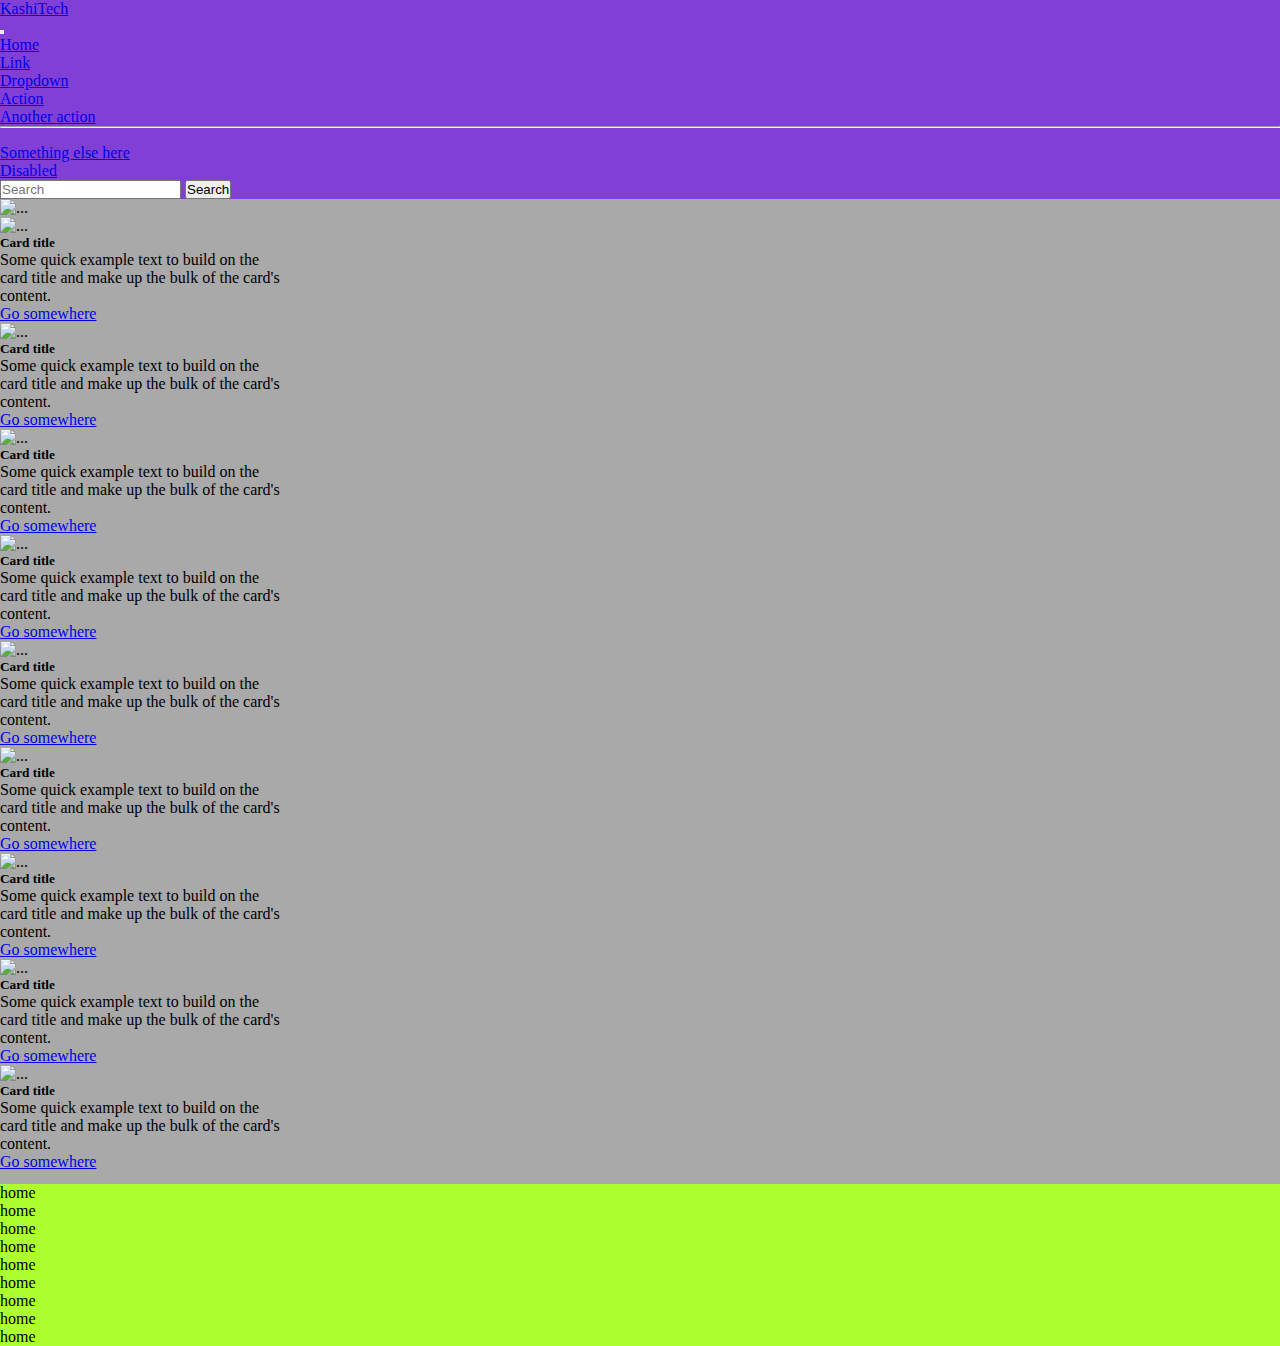
==== index.html @ ae58b605 "sdf" ====
<!DOCTYPE html>
<html lang="en">

<head>
    <meta charset="UTF-8">
    <meta http-equiv="X-UA-Compatible" content="IE=edge">
    <meta name="viewport" content="width=device-width, initial-scale=1.0">
    <title>Document</title>
    <link rel="stylesheet" href="style.css">
    <link href="https://cdn.jsdelivr.net/npm/bootstrap@5.0.0-beta2/dist/css/bootstrap.min.css" rel="stylesheet"
        integrity="sha384-BmbxuPwQa2lc/FVzBcNJ7UAyJxM6wuqIj61tLrc4wSX0szH/Ev+nYRRuWlolflfl" crossorigin="anonymous">
    <script src="https://cdn.jsdelivr.net/npm/bootstrap@5.0.0-beta2/dist/js/bootstrap.bundle.min.js"
        integrity="sha384-b5kHyXgcpbZJO/tY9Ul7kGkf1S0CWuKcCD38l8YkeH8z8QjE0GmW1gYU5S9FOnJ0"
        crossorigin="anonymous"></script>
    <style>
        * {
            margin: 0%;
            padding: 0%;
        }

        body {
            background-color: darkgrey;
        }

        .header-row,
        col {
            background-color: blue;
            height: 8rem;
        }

        .navbar {
            color: #fff;
            background-color: #813fd6;
            transition: box-shadow 300ms cubic-bezier(0.4, 0, 0.2, 1) 0ms;
        }
    </style>
</head>

<body>


    <nav class="navbar navbar-expand-lg navbar-light ">
        <div class="container-fluid">
            <a class="navbar-brand display-1" href="#"><p class="ins display-4">KashiTech </p></a>
            <button class="navbar-toggler" type="button" data-bs-toggle="collapse"
                data-bs-target="#navbarSupportedContent" aria-controls="navbarSupportedContent" aria-expanded="false"
                aria-label="Toggle navigation">
                <span class="navbar-toggler-icon"></span>
            </button>
            <div class="collapse navbar-collapse" id="navbarSupportedContent">
                <ul class="navbar-nav me-auto mb-2 mb-lg-0">
                    <li class="nav-item">
                        <a class="nav-link active" aria-current="page" href="#">Home</a>
                    </li>
                    <li class="nav-item">
                        <a class="nav-link" href="#">Link</a>
                    </li>
                    <li class="nav-item dropdown">
                        <a class="nav-link dropdown-toggle" href="#" id="navbarDropdown" role="button"
                            data-bs-toggle="dropdown" aria-expanded="false">
                            Dropdown
                        </a>
                        <ul class="dropdown-menu" aria-labelledby="navbarDropdown">
                            <li><a class="dropdown-item" href="#">Action</a></li>
                            <li><a class="dropdown-item" href="#">Another action</a></li>
                            <li>
                                <hr class="dropdown-divider">
                            </li>
                            <li><a class="dropdown-item" href="#">Something else here</a></li>
                        </ul>
                    </li>
                    <li class="nav-item">
                        <a class="nav-link disabled" href="#" tabindex="-1" aria-disabled="true">Disabled</a>
                    </li>
                </ul>
                <form class="d-flex">
                    <input class="form-control me-2" type="search" placeholder="Search" aria-label="Search">
                    <button class="btn btn-outline-success" type="submit">Search</button>
                </form>
            </div>
        </div>
    </nav>

    
        <img src="https://source.unsplash.com/random" style="width: 100%; height: 500px; object-fit: cover;" class="img-fluid" alt="...">
    

    <div class="container-fluid">
        <div class="row">
            <div class="col-sm main-content">
                <div class="row mt-3 mb-3">
                    <div class="col-md-4 col-12 d-flex justify-content-center">
                        <div class="card bd-highlight" style="width: 18rem;">
                            <img src="" class="card-img-top" alt="...">
                            <div class="card-body">
                                <h5 class="card-title">Card title</h5>
                                <p class="card-text">Some quick example text to build on the card title and make up the
                                    bulk of the card's content.</p>
                                <a href="#" class="btn btn-primary">Go somewhere</a>
                            </div>
                        </div>
                    </div>
                    <div class="col-md-4 col-12 d-flex justify-content-center">
                        <div class="card" style="width: 18rem;">
                            <img src="" class="card-img-top" alt="...">
                            <div class="card-body">
                                <h5 class="card-title">Card title</h5>
                                <p class="card-text">Some quick example text to build on the card title and make up the
                                    bulk of the card's content.</p>
                                <a href="#" class="btn btn-primary">Go somewhere</a>
                            </div>
                        </div>
                    </div>
                    <div class="col-md-4 col-12 d-flex justify-content-center">
                        <div class="card" style="width: 18rem;">
                            <img src="" class="card-img-top" alt="...">
                            <div class="card-body">
                                <h5 class="card-title">Card title</h5>
                                <p class="card-text">Some quick example text to build on the card title and make up the
                                    bulk of the card's content.</p>
                                <a href="#" class="btn btn-primary">Go somewhere</a>
                            </div>
                        </div>
                    </div>
                </div>
                <div class="row">
                    <div class="col-md-4 col-12 d-flex justify-content-center">
                        <div class="card" style="width: 18rem;">
                            <img src="" class="card-img-top" alt="...">
                            <div class="card-body">
                                <h5 class="card-title">Card title</h5>
                                <p class="card-text">Some quick example text to build on the card title and make up the
                                    bulk of the card's content.</p>
                                <a href="#" class="btn btn-primary">Go somewhere</a>
                            </div>
                        </div>
                    </div>
                    <div class="col-md-4 col-12 d-flex justify-content-center">
                        <div class="card" style="width: 18rem;">
                            <img src="" class="card-img-top" alt="...">
                            <div class="card-body">
                                <h5 class="card-title">Card title</h5>
                                <p class="card-text">Some quick example text to build on the card title and make up the
                                    bulk of the card's content.</p>
                                <a href="#" class="btn btn-primary">Go somewhere</a>
                            </div>
                        </div>
                    </div>
                    <div class="col-md-4 col-12 d-flex justify-content-center">
                        <div class="card" style="width: 18rem;">
                            <img src="" class="card-img-top" alt="...">
                            <div class="card-body">
                                <h5 class="card-title">Card title</h5>
                                <p class="card-text">Some quick example text to build on the card title and make up the
                                    bulk of the card's content.</p>
                                <a href="#" class="btn btn-primary">Go somewhere</a>
                            </div>
                        </div>
                    </div>
                </div>
                <div class="row">
                    <div class="col-md-4 col-12 d-flex justify-content-center">
                        <div class="card" style="width: 18rem;">
                            <img src="" class="card-img-top" alt="...">
                            <div class="card-body">
                                <h5 class="card-title">Card title</h5>
                                <p class="card-text">Some quick example text to build on the card title and make up the
                                    bulk of the card's content.</p>
                                <a href="#" class="btn btn-primary">Go somewhere</a>
                            </div>
                        </div>
                    </div>
                    <div class="col-md-4 col-12 d-flex justify-content-center">
                        <div class="card" style="width: 18rem;">
                            <img src="" class="card-img-top" alt="...">
                            <div class="card-body">
                                <h5 class="card-title">Card title</h5>
                                <p class="card-text">Some quick example text to build on the card title and make up the
                                    bulk of the card's content.</p>
                                <a href="#" class="btn btn-primary">Go somewhere</a>
                            </div>
                        </div>
                    </div>
                    <div class="col-md-4 col-12 d-flex justify-content-center">
                        <div class="card" style="width: 18rem;">
                            <img src="" class="card-img-top" alt="...">
                            <div class="card-body">
                                <h5 class="card-title">Card title</h5>
                                <p class="card-text">Some quick example text to build on the card title and make up the
                                    bulk of the card's content.</p>
                                <a href="#" class="btn btn-primary">Go somewhere</a>
                            </div>
                        </div>
                    </div>
                </div>
            </div>

        </div>
    </div>
    <div class="container-fluid" style="background-color: greenyellow; margin-top: 1%;">
        <div class="row">
            <div class="col-4 d-flex justify-content-center">
                <ul>
                    <li>home</li>
                    <li>home</li>
                    <li>home</li>
                </ul>
            </div>
            <div class="col-4 d-flex justify-content-center">
                <ul>
                    <li>home</li>
                    <li>home</li>
                    <li>home</li>
                </ul>
            </div>
            <div class="col-4 d-flex justify-content-center">
                <ul>
                    <li>home</li>
                    <li>home</li>
                    <li>home</li>
                </ul>
            </div>
        </div>
    </div>

</body>

</html>
---- style.css ----
@media screen and (min-width: 361px) {
        .IntroWrapper {
            display: table;
            table-layout: fixed;
            width: 100%;
        }
        .MoneyShot,
        .IntroText {
            display: table-cell;
            width: 50%;
            vertical-align: middle;
            text-align: center;
        }
        .IntroText {
            padding: 0.5rem;
            font-size: 2.5rem;
            text-align: left;
            color: hotpink;
        }
        .Ingredients {
            font-size: 0.9rem;
            float: right;
            padding: 1rem;
            margin: 0 0 0.5rem 1rem;
            border-radius: 3px;
            background-color: #ffffdf;
            border: 2px solid #e8cfa9;
        }
        .Ingredients h3 {
            margin: 0;
        }
        #myimage {
            width: 30%;
            float: right;
        }
        body {
            background-color: green;
        }
    }
    
    @media screen and (max-width: 360px) {
        body {
            background-color: yellow;
        }
        #myimage {
            width: 50%;
            float: right;
        }
    }
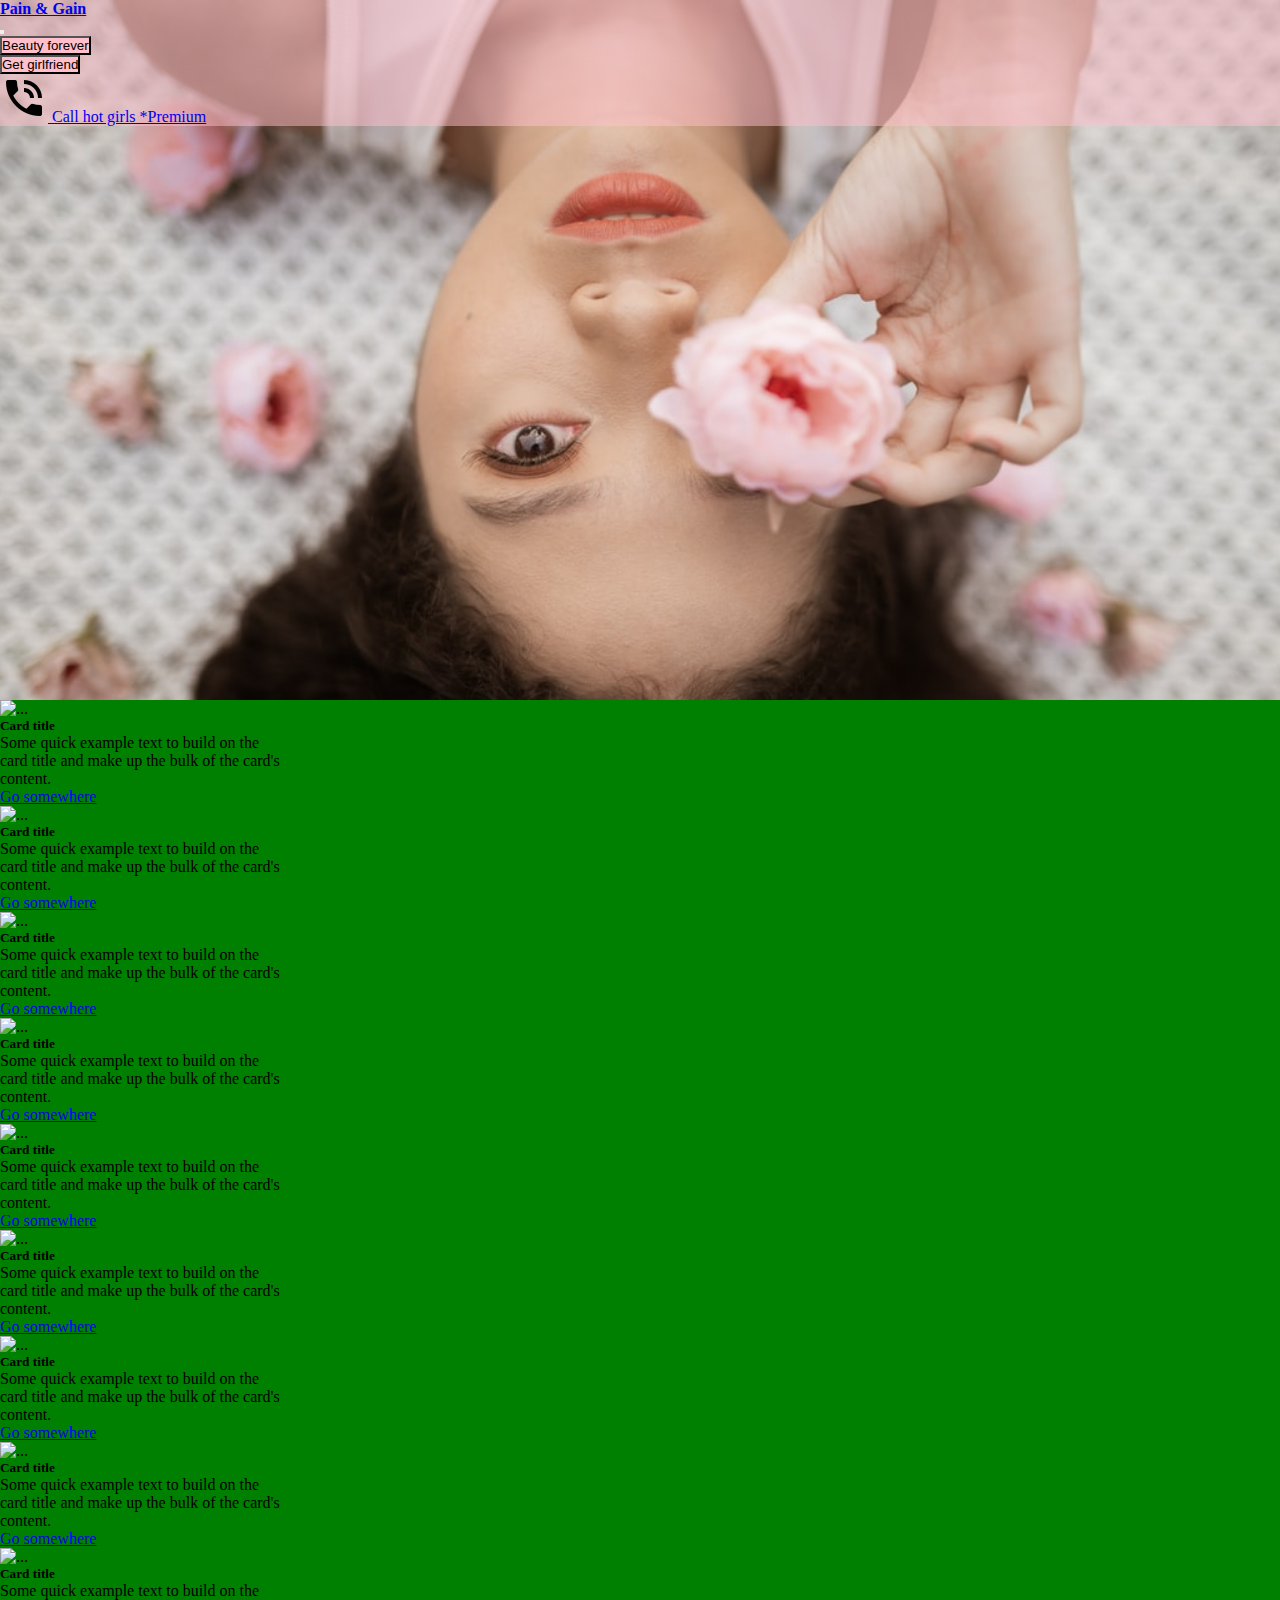
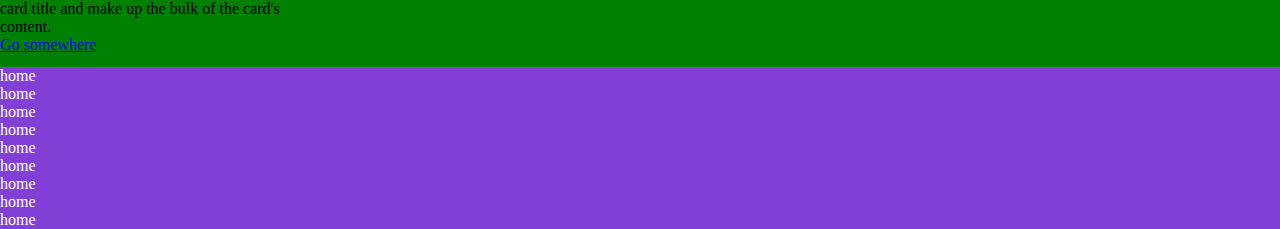
==== commit c80daf5b: "sd" ====
--- a/index.html
+++ b/index.html
@@ -18,79 +18,81 @@
             padding: 0%;
         }
 
-        body {
-            background-color: darkgrey;
-        }
-
-        .header-row,
-        col {
-            background-color: blue;
-            height: 8rem;
+        header {
+            height: 700px;
+            width: 100%;
+            background-image: url("photo-1631889211536-4a2a9bb985f8.jpg");
+            background-size: cover;
+            background-attachment: fixed;
+            background-position: center;
+            background-repeat: no-repeat;
+            background-size: cover;
+        }
+
+
+        footer {
+            background-color: #813fd6;
+            color: white;
+        }
+
+        .navbar-nav {
+            color: aliceblue;
         }
 
         .navbar {
-            color: #fff;
-            background-color: #813fd6;
-            transition: box-shadow 300ms cubic-bezier(0.4, 0, 0.2, 1) 0ms;
+            background: transparent;
+            background: rgb(255,192,203, .5);
+
         }
     </style>
 </head>
 
 <body>
 
-
-    <nav class="navbar navbar-expand-lg navbar-light ">
-        <div class="container-fluid">
-            <a class="navbar-brand display-1" href="#"><p class="ins display-4">KashiTech </p></a>
-            <button class="navbar-toggler" type="button" data-bs-toggle="collapse"
-                data-bs-target="#navbarSupportedContent" aria-controls="navbarSupportedContent" aria-expanded="false"
-                aria-label="Toggle navigation">
-                <span class="navbar-toggler-icon"></span>
-            </button>
-            <div class="collapse navbar-collapse" id="navbarSupportedContent">
-                <ul class="navbar-nav me-auto mb-2 mb-lg-0">
-                    <li class="nav-item">
-                        <a class="nav-link active" aria-current="page" href="#">Home</a>
-                    </li>
-                    <li class="nav-item">
-                        <a class="nav-link" href="#">Link</a>
-                    </li>
-                    <li class="nav-item dropdown">
-                        <a class="nav-link dropdown-toggle" href="#" id="navbarDropdown" role="button"
-                            data-bs-toggle="dropdown" aria-expanded="false">
-                            Dropdown
-                        </a>
-                        <ul class="dropdown-menu" aria-labelledby="navbarDropdown">
-                            <li><a class="dropdown-item" href="#">Action</a></li>
-                            <li><a class="dropdown-item" href="#">Another action</a></li>
-                            <li>
-                                <hr class="dropdown-divider">
-                            </li>
-                            <li><a class="dropdown-item" href="#">Something else here</a></li>
-                        </ul>
-                    </li>
-                    <li class="nav-item">
-                        <a class="nav-link disabled" href="#" tabindex="-1" aria-disabled="true">Disabled</a>
-                    </li>
-                </ul>
-                <form class="d-flex">
-                    <input class="form-control me-2" type="search" placeholder="Search" aria-label="Search">
-                    <button class="btn btn-outline-success" type="submit">Search</button>
-                </form>
+    <header>
+        <nav class="navbar navbar-expand-lg navbar-light ">
+            <div class="container-fluid">
+                <a class="navbar-brand display-1" href="#">
+                    <p class="ins display-2" style="color:darkpink; font-weight: bolder;">Pain & Gain </p>
+                </a>
+                <button class="navbar-toggler" type="button" data-bs-toggle="collapse"
+                    data-bs-target="#navbarSupportedContent" aria-controls="navbarSupportedContent"
+                    aria-expanded="false" aria-label="Toggle navigation">
+                    <span class="navbar-toggler-icon"></span>
+                </button>
+                <div class="collapse navbar-collapse" id="navbarSupportedContent">
+                    <ul class="navbar-nav me-auto mb-2 mb-lg-0">
+                        <li class="nav-item">
+                            <a class="nav-link active" aria-current="page" href="#" style="color:greenyellow"><button
+                                    class="btn" style="background-color: pink;"> Beauty forever</button></a>
+                        </li>
+                        <li class="nav-item">
+                            <a class="nav-link" href="#" ><button style="background-color:pink;" class="btn" >Get
+                                    girlfriend</button></a>
+                        </li>
+                    </ul>
+                </div>
+                <div class="col align-self-end">
+
+                    <a class="nav-link disabled" href="#" tabindex="-1" aria-disabled="true"><img
+                            src="./baseline_phone_in_talk_black_24dp.png" class="img-fluid" alt=""> Call hot girls
+                        *Premium</a>
+
+                </div>
+
             </div>
-        </div>
-    </nav>
-
-    
-        <img src="https://source.unsplash.com/random" style="width: 100%; height: 500px; object-fit: cover;" class="img-fluid" alt="...">
-    
+        </nav>
+    </header>
+
+
+
 
     <div class="container-fluid">
         <div class="row">
             <div class="col-sm main-content">
                 <div class="row mt-3 mb-3">
-                    <div class="col-md-4 col-12 d-flex justify-content-center">
-                        <div class="card bd-highlight" style="width: 18rem;">
+                    <div class="col-md-4 col-12 d-flex  justify-content-center">
+                        <div class="card bd-highlight " style="width: 18rem;">
                             <img src="" class="card-img-top" alt="...">
                             <div class="card-body">
                                 <h5 class="card-title">Card title</h5>
@@ -197,32 +199,33 @@
 
         </div>
     </div>
-    <div class="container-fluid" style="background-color: greenyellow; margin-top: 1%;">
-        <div class="row">
-            <div class="col-4 d-flex justify-content-center">
-                <ul>
-                    <li>home</li>
-                    <li>home</li>
-                    <li>home</li>
-                </ul>
-            </div>
-            <div class="col-4 d-flex justify-content-center">
-                <ul>
-                    <li>home</li>
-                    <li>home</li>
-                    <li>home</li>
-                </ul>
-            </div>
-            <div class="col-4 d-flex justify-content-center">
-                <ul>
-                    <li>home</li>
-                    <li>home</li>
-                    <li>home</li>
-                </ul>
+    <footer>
+        <div class="container-fluid" style=" margin-top: 1%;">
+            <div class="row">
+                <div class="col-4 d-flex justify-content-center">
+                    <ul>
+                        <li>home</li>
+                        <li>home</li>
+                        <li>home</li>
+                    </ul>
+                </div>
+                <div class="col-4 d-flex justify-content-center">
+                    <ul>
+                        <li>home</li>
+                        <li>home</li>
+                        <li>home</li>
+                    </ul>
+                </div>
+                <div class="col-4 d-flex justify-content-center">
+                    <ul>
+                        <li>home</li>
+                        <li>home</li>
+                        <li>home</li>
+                    </ul>
+                </div>
             </div>
         </div>
-    </div>
-
+    </footer>
 </body>
 
 </html>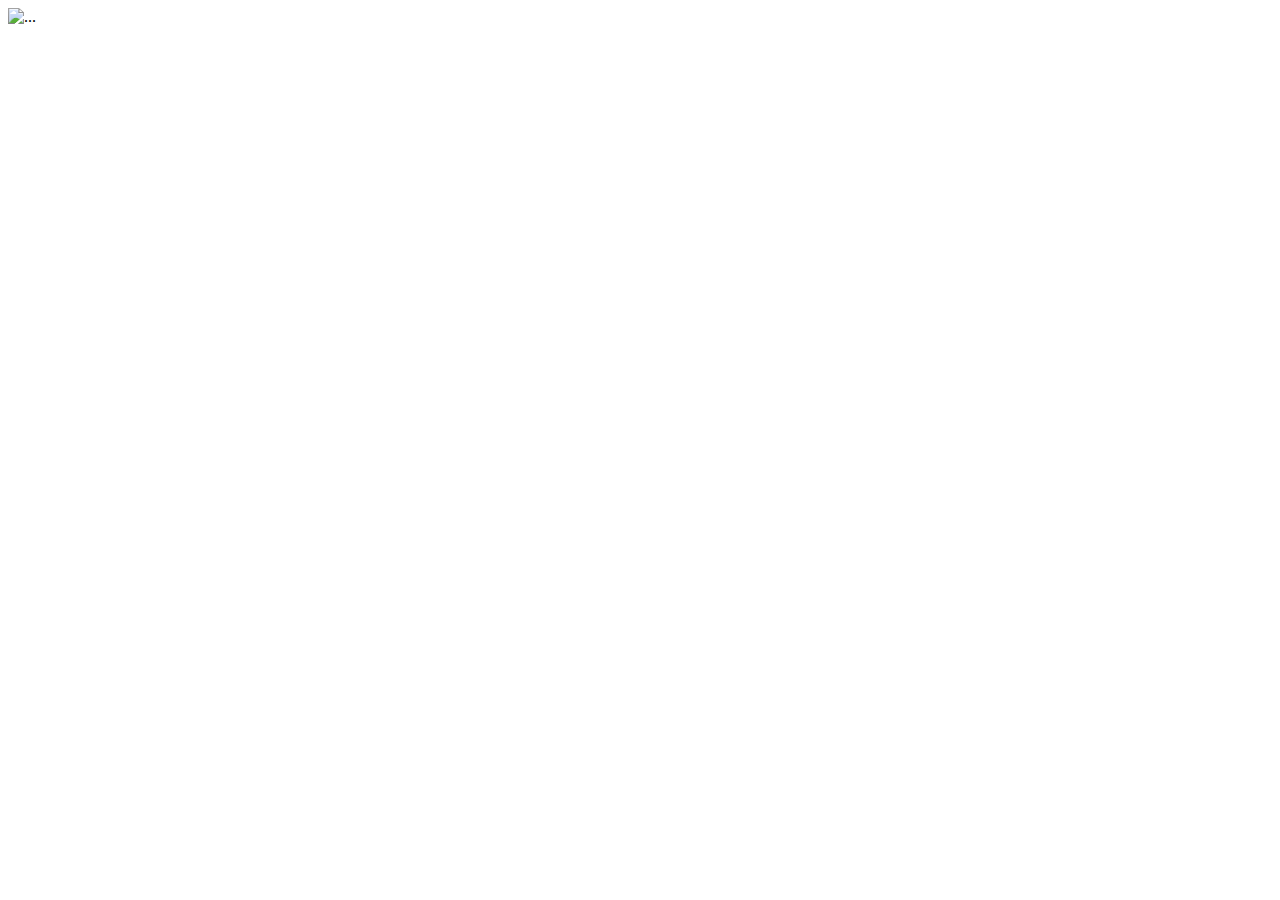
==== commit b7b8fd20: "asd" ====
--- a/index.html
+++ b/index.html
@@ -3,229 +3,17 @@
 
 <head>
     <meta charset="UTF-8">
-    <meta http-equiv="X-UA-Compatible" content="IE=edge">
     <meta name="viewport" content="width=device-width, initial-scale=1.0">
-    <title>Document</title>
-    <link rel="stylesheet" href="style.css">
-    <link href="https://cdn.jsdelivr.net/npm/bootstrap@5.0.0-beta2/dist/css/bootstrap.min.css" rel="stylesheet"
-        integrity="sha384-BmbxuPwQa2lc/FVzBcNJ7UAyJxM6wuqIj61tLrc4wSX0szH/Ev+nYRRuWlolflfl" crossorigin="anonymous">
-    <script src="https://cdn.jsdelivr.net/npm/bootstrap@5.0.0-beta2/dist/js/bootstrap.bundle.min.js"
-        integrity="sha384-b5kHyXgcpbZJO/tY9Ul7kGkf1S0CWuKcCD38l8YkeH8z8QjE0GmW1gYU5S9FOnJ0"
-        crossorigin="anonymous"></script>
-    <style>
-        * {
-            margin: 0%;
-            padding: 0%;
-        }
-
-        header {
-            height: 700px;
-            width: 100%;
-            background-image: url("photo-1631889211536-4a2a9bb985f8.jpg");
-            background-size: cover;
-            background-attachment: fixed;
-            background-position: center;
-            background-repeat: no-repeat;
-            background-size: cover;
-        }
-
-
-        footer {
-            background-color: #813fd6;
-            color: white;
-        }
-
-        .navbar-nav {
-            color: aliceblue;
-        }
-
-        .navbar {
-            background: transparent;
-            background: rgb(255,192,203, .5);
-
-        }
-    </style>
+    <meta http-equiv="X-UA-Compatible" content="ie=edge">
+    <title>Study Manager</title>
+    <link rel="stylesheet" href="/css/bootstrap.min.css">
+    <script src="/js/bootstrap.min.js"></script>
 </head>
+<style>
+</style>
 
 <body>
-
-    <header>
-        <nav class="navbar navbar-expand-lg navbar-light ">
-            <div class="container-fluid">
-                <a class="navbar-brand display-1" href="#">
-                    <p class="ins display-2" style="color:darkpink; font-weight: bolder;">Pain & Gain </p>
-                </a>
-                <button class="navbar-toggler" type="button" data-bs-toggle="collapse"
-                    data-bs-target="#navbarSupportedContent" aria-controls="navbarSupportedContent"
-                    aria-expanded="false" aria-label="Toggle navigation">
-                    <span class="navbar-toggler-icon"></span>
-                </button>
-                <div class="collapse navbar-collapse" id="navbarSupportedContent">
-                    <ul class="navbar-nav me-auto mb-2 mb-lg-0">
-                        <li class="nav-item">
-                            <a class="nav-link active" aria-current="page" href="#" style="color:greenyellow"><button
-                                    class="btn" style="background-color: pink;"> Beauty forever</button></a>
-                        </li>
-                        <li class="nav-item">
-                            <a class="nav-link" href="#" ><button style="background-color:pink;" class="btn" >Get
-                                    girlfriend</button></a>
-                        </li>
-                    </ul>
-                </div>
-                <div class="col align-self-end">
-
-                    <a class="nav-link disabled" href="#" tabindex="-1" aria-disabled="true"><img
-                            src="./baseline_phone_in_talk_black_24dp.png" class="img-fluid" alt=""> Call hot girls
-                        *Premium</a>
-
-                </div>
-
-            </div>
-        </nav>
-    </header>
-
-
-
-
-    <div class="container-fluid">
-        <div class="row">
-            <div class="col-sm main-content">
-                <div class="row mt-3 mb-3">
-                    <div class="col-md-4 col-12 d-flex  justify-content-center">
-                        <div class="card bd-highlight " style="width: 18rem;">
-                            <img src="" class="card-img-top" alt="...">
-                            <div class="card-body">
-                                <h5 class="card-title">Card title</h5>
-                                <p class="card-text">Some quick example text to build on the card title and make up the
-                                    bulk of the card's content.</p>
-                                <a href="#" class="btn btn-primary">Go somewhere</a>
-                            </div>
-                        </div>
-                    </div>
-                    <div class="col-md-4 col-12 d-flex justify-content-center">
-                        <div class="card" style="width: 18rem;">
-                            <img src="" class="card-img-top" alt="...">
-                            <div class="card-body">
-                                <h5 class="card-title">Card title</h5>
-                                <p class="card-text">Some quick example text to build on the card title and make up the
-                                    bulk of the card's content.</p>
-                                <a href="#" class="btn btn-primary">Go somewhere</a>
-                            </div>
-                        </div>
-                    </div>
-                    <div class="col-md-4 col-12 d-flex justify-content-center">
-                        <div class="card" style="width: 18rem;">
-                            <img src="" class="card-img-top" alt="...">
-                            <div class="card-body">
-                                <h5 class="card-title">Card title</h5>
-                                <p class="card-text">Some quick example text to build on the card title and make up the
-                                    bulk of the card's content.</p>
-                                <a href="#" class="btn btn-primary">Go somewhere</a>
-                            </div>
-                        </div>
-                    </div>
-                </div>
-                <div class="row">
-                    <div class="col-md-4 col-12 d-flex justify-content-center">
-                        <div class="card" style="width: 18rem;">
-                            <img src="" class="card-img-top" alt="...">
-                            <div class="card-body">
-                                <h5 class="card-title">Card title</h5>
-                                <p class="card-text">Some quick example text to build on the card title and make up the
-                                    bulk of the card's content.</p>
-                                <a href="#" class="btn btn-primary">Go somewhere</a>
-                            </div>
-                        </div>
-                    </div>
-                    <div class="col-md-4 col-12 d-flex justify-content-center">
-                        <div class="card" style="width: 18rem;">
-                            <img src="" class="card-img-top" alt="...">
-                            <div class="card-body">
-                                <h5 class="card-title">Card title</h5>
-                                <p class="card-text">Some quick example text to build on the card title and make up the
-                                    bulk of the card's content.</p>
-                                <a href="#" class="btn btn-primary">Go somewhere</a>
-                            </div>
-                        </div>
-                    </div>
-                    <div class="col-md-4 col-12 d-flex justify-content-center">
-                        <div class="card" style="width: 18rem;">
-                            <img src="" class="card-img-top" alt="...">
-                            <div class="card-body">
-                                <h5 class="card-title">Card title</h5>
-                                <p class="card-text">Some quick example text to build on the card title and make up the
-                                    bulk of the card's content.</p>
-                                <a href="#" class="btn btn-primary">Go somewhere</a>
-                            </div>
-                        </div>
-                    </div>
-                </div>
-                <div class="row">
-                    <div class="col-md-4 col-12 d-flex justify-content-center">
-                        <div class="card" style="width: 18rem;">
-                            <img src="" class="card-img-top" alt="...">
-                            <div class="card-body">
-                                <h5 class="card-title">Card title</h5>
-                                <p class="card-text">Some quick example text to build on the card title and make up the
-                                    bulk of the card's content.</p>
-                                <a href="#" class="btn btn-primary">Go somewhere</a>
-                            </div>
-                        </div>
-                    </div>
-                    <div class="col-md-4 col-12 d-flex justify-content-center">
-                        <div class="card" style="width: 18rem;">
-                            <img src="" class="card-img-top" alt="...">
-                            <div class="card-body">
-                                <h5 class="card-title">Card title</h5>
-                                <p class="card-text">Some quick example text to build on the card title and make up the
-                                    bulk of the card's content.</p>
-                                <a href="#" class="btn btn-primary">Go somewhere</a>
-                            </div>
-                        </div>
-                    </div>
-                    <div class="col-md-4 col-12 d-flex justify-content-center">
-                        <div class="card" style="width: 18rem;">
-                            <img src="" class="card-img-top" alt="...">
-                            <div class="card-body">
-                                <h5 class="card-title">Card title</h5>
-                                <p class="card-text">Some quick example text to build on the card title and make up the
-                                    bulk of the card's content.</p>
-                                <a href="#" class="btn btn-primary">Go somewhere</a>
-                            </div>
-                        </div>
-                    </div>
-                </div>
-            </div>
-
-        </div>
-    </div>
-    <footer>
-        <div class="container-fluid" style=" margin-top: 1%;">
-            <div class="row">
-                <div class="col-4 d-flex justify-content-center">
-                    <ul>
-                        <li>home</li>
-                        <li>home</li>
-                        <li>home</li>
-                    </ul>
-                </div>
-                <div class="col-4 d-flex justify-content-center">
-                    <ul>
-                        <li>home</li>
-                        <li>home</li>
-                        <li>home</li>
-                    </ul>
-                </div>
-                <div class="col-4 d-flex justify-content-center">
-                    <ul>
-                        <li>home</li>
-                        <li>home</li>
-                        <li>home</li>
-                    </ul>
-                </div>
-            </div>
-        </div>
-    </footer>
+    <img src="/site_images/account-bg.jpg" class="img-fluid" alt="...">
 </body>
 
 </html>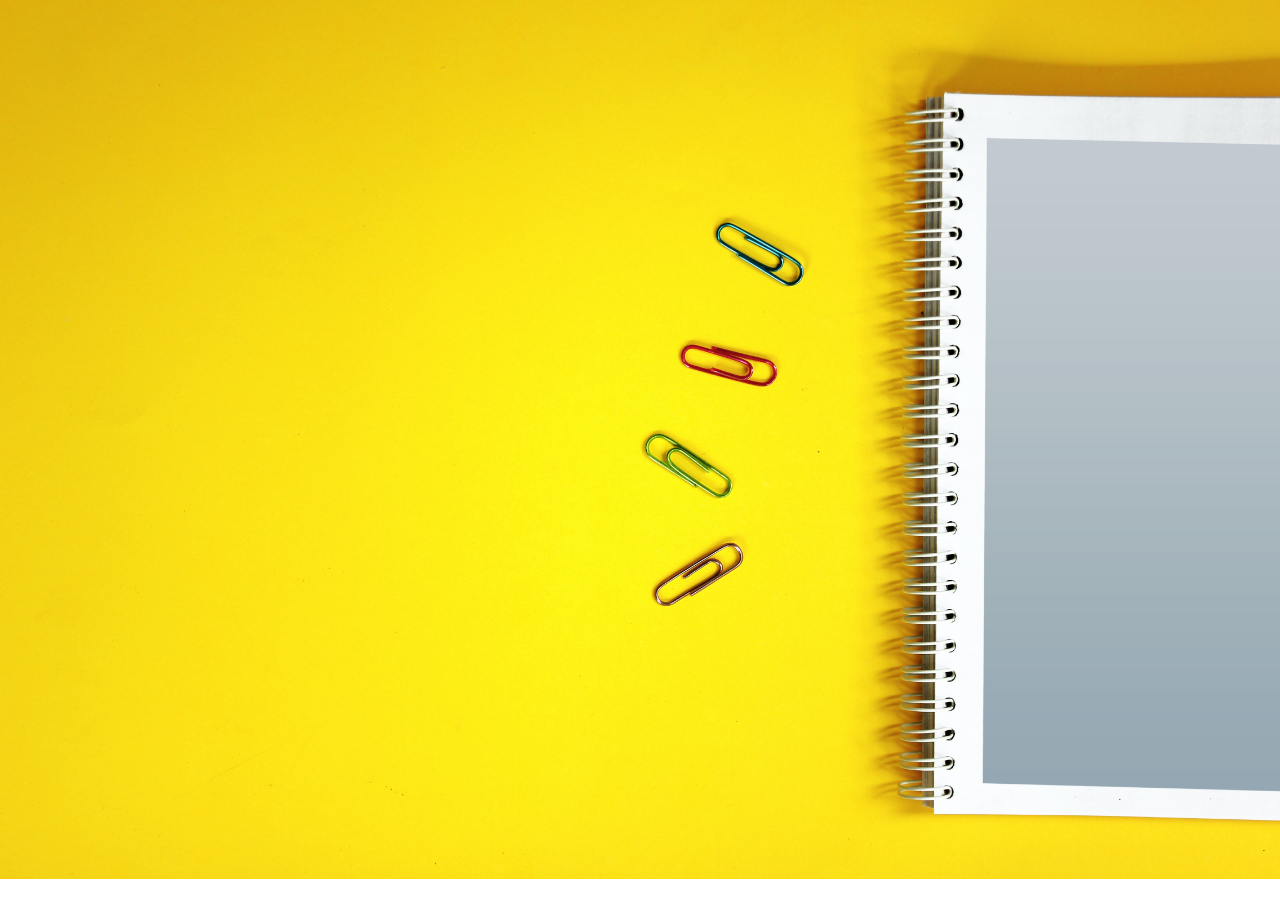
==== commit 242d129b: "working" ====
(no text change in the page or its own stylesheets)
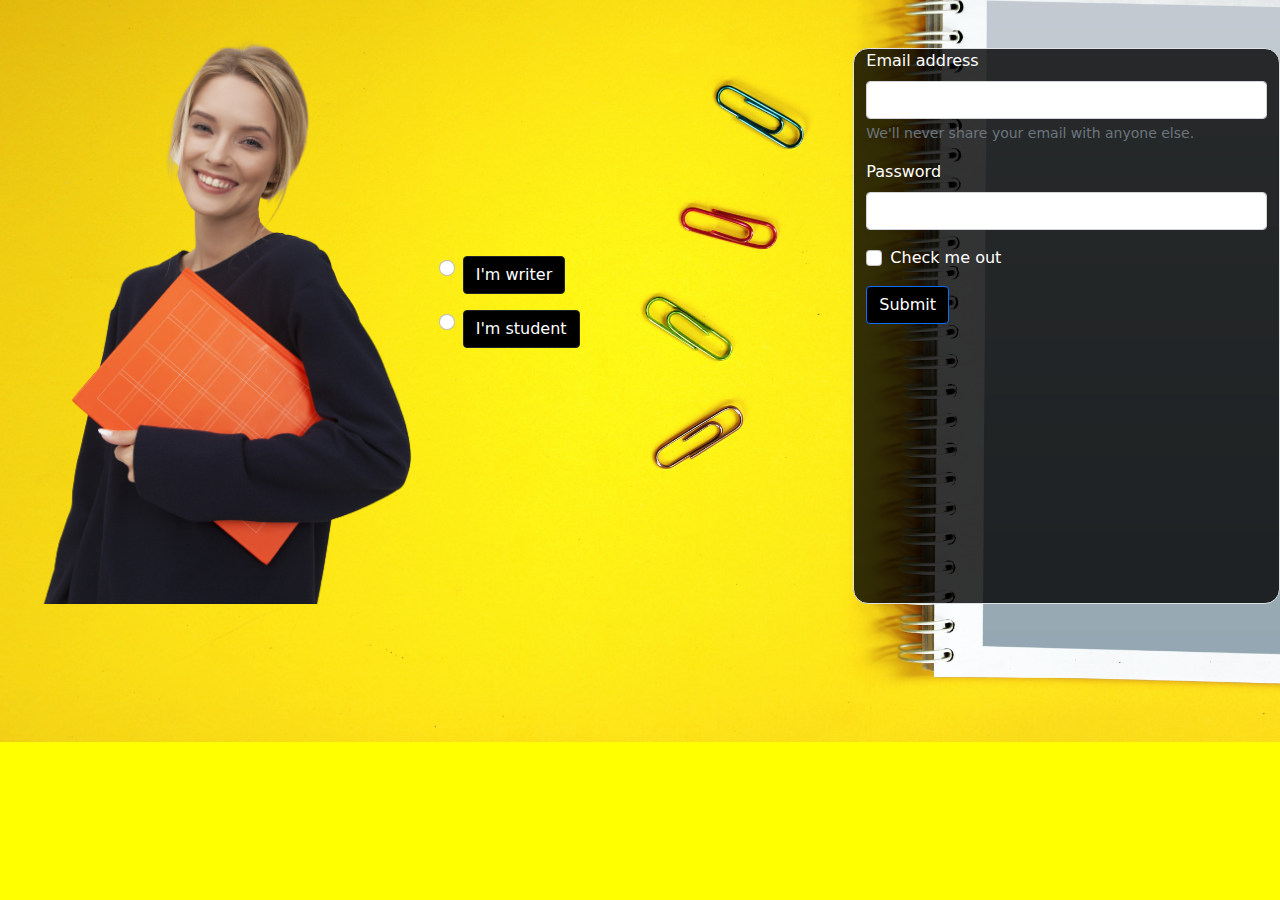
==== commit 08431dc9: "working" ====
--- a/index.html
+++ b/index.html
@@ -10,10 +10,97 @@
     <script src="/js/bootstrap.min.js"></script>
 </head>
 <style>
+    body {
+
+
+        /* The image used */
+        background-image: url("/site_images/account-bg.jpg");
+
+        /* Full height */
+        height: 100%;
+
+        /* Center and scale the image nicely */
+        background-position: center;
+        background-repeat: no-repeat;
+        background-size: cover;
+        background-color: yellow;
+    }
+
+    .btn:hover {
+        background-color: yellow;
+        color: black;
+    }
+
+    .writer {
+        margin-top: 20%;
+    }
+
+    .btn {
+        background-color: black;
+        color: white;
+    }
+
+    .form-col {
+        background-color: rgb(000, 000, 000, 0.8);
+        color: white;
+        border-radius: 15px;
+    }
 </style>
 
 <body>
-    <img src="/site_images/account-bg.jpg" class="img-fluid" alt="...">
+
+
+    <div class="container-fluid">
+        <div class="row">
+            <div class="col-6 col-lg-4">
+                <img src="/site_images/std-img.png" id="std-img" class="img-fluid" alt="student-picture">
+            </div>
+
+
+            <div class="col-6 col-lg-4 writer ">
+                <div class="col-12">
+                    <div class="form-check">
+                        <input class="form-check-input" type="radio" name="flexRadioDefault" id="flexRadioDefault1">
+                        <label class="form-check-label" for="flexRadioDefault1">
+                            <button type="button" class="btn btn-outline-dark "> I'm
+                                    writer</button>
+                        </label>
+                    </div>
+
+                </div>
+                <div class="col-12">
+                    <div class="form-check mt-3">
+                        <input class="form-check-input" type="radio" name="flexRadioDefault" id="flexRadioDefault1">
+                        <label class="form-check-label" for="flexRadioDefault1">
+                            <button type="button" class="btn btn-outline-dark"> I'm
+                                    student</button>
+                        </label>
+                    </div>
+
+                </div>
+            </div>
+            <div class="col-12 col-lg-4 mt-5 border form-col">
+                <form>
+                    <div class="mb-3">
+                        <label for="exampleInputEmail1" class="form-label">Email address</label>
+                        <input type="email" class="form-control" id="exampleInputEmail1" aria-describedby="emailHelp">
+                        <div id="emailHelp" class="form-text">We'll never share your email with anyone else.</div>
+                    </div>
+                    <div class="mb-3">
+                        <label for="exampleInputPassword1" class="form-label">Password</label>
+                        <input type="password" class="form-control" id="exampleInputPassword1">
+                    </div>
+                    <div class="mb-3 form-check">
+                        <input type="checkbox" class="form-check-input" id="exampleCheck1">
+                        <label class="form-check-label" for="exampleCheck1">Check me out</label>
+                    </div>
+                    <button type="submit" class="btn btn-primary">Submit</button>
+                </form>
+            </div>
+
+
+        </div>
+    </div>
 </body>
 
 </html>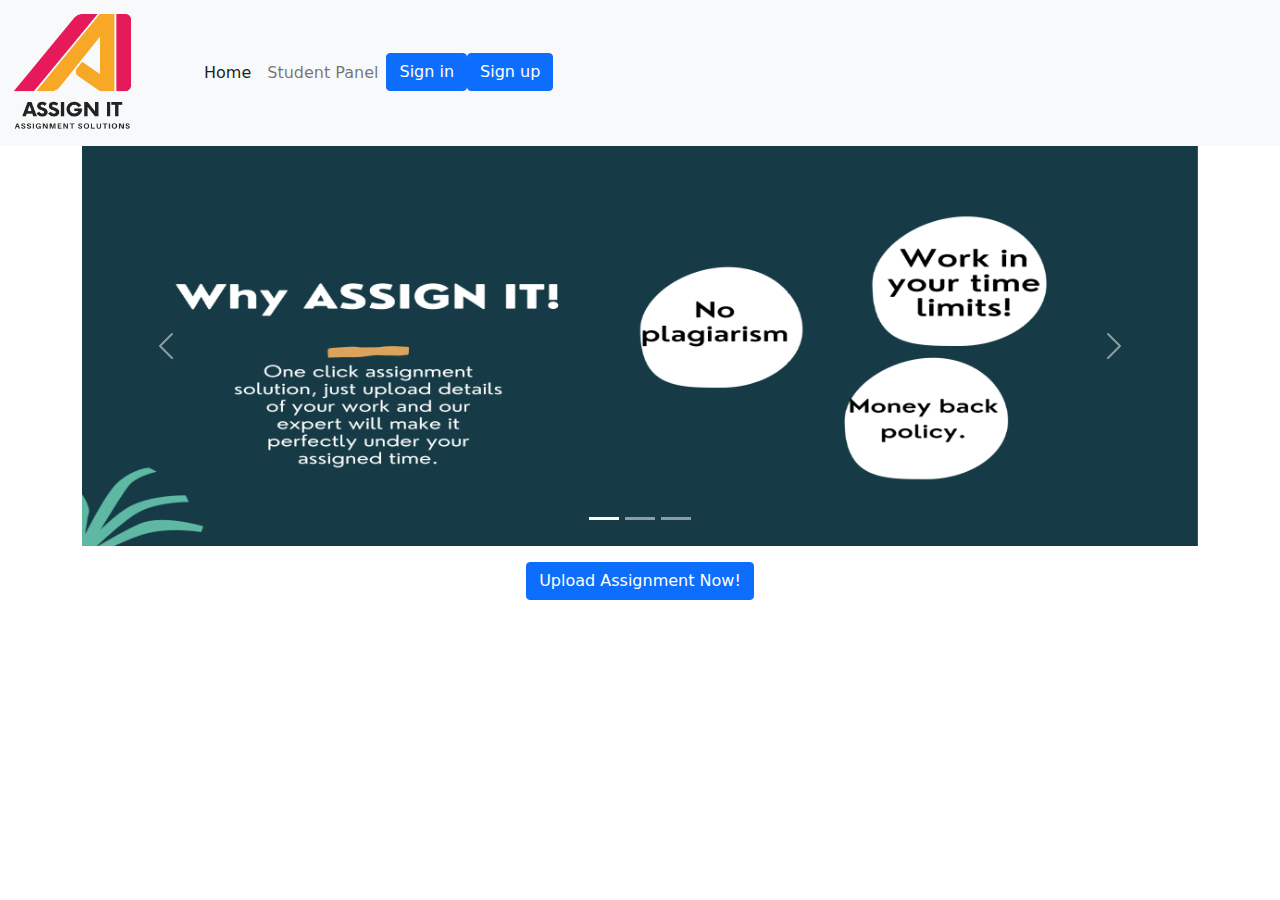
==== commit 33780a2f: "working" ====
--- a/index.html
+++ b/index.html
@@ -14,7 +14,6 @@
 
 
         /* The image used */
-        background-image: url("/site_images/account-bg.jpg");
 
         /* Full height */
         height: 100%;
@@ -23,84 +22,104 @@
         background-position: center;
         background-repeat: no-repeat;
         background-size: cover;
-        background-color: yellow;
-    }
-
-    .btn:hover {
-        background-color: yellow;
-        color: black;
+        background-color: rgb(255, 255, 255, 0.8);
     }
 
     .writer {
         margin-top: 20%;
     }
 
-    .btn {
-        background-color: black;
-        color: white;
+    .form-col {
+        background-color: rgb(255, 255, 255, 0.8);
+        color: black;
+        border-radius: 15px;
     }
 
-    .form-col {
-        background-color: rgb(000, 000, 000, 0.8);
-        color: white;
-        border-radius: 15px;
+    .navbar {}
+
+    #brand-img {
+        height: 120px;
+        width: 120px;
+    }
+
+    @media(min-width: 1200px) {
+
+        .carousel-item,
+        img {
+            height: 400px;
+
+        }
     }
 </style>
 
 <body>
 
+    <nav class="navbar navbar-expand-lg navbar-light bg-light">
+        <div class="container-fluid">
+            <a class="navbar-brand" href="#"> <img id="brand-img" src="/site_images/brand-logo.png" alt=""></a>
+            <button class="navbar-toggler" type="button" data-bs-toggle="collapse"
+                data-bs-target="#navbarSupportedContent" aria-controls="navbarSupportedContent" aria-expanded="false"
+                aria-label="Toggle navigation">
+                <span class="navbar-toggler-icon"></span>
+            </button>
+            <div class="collapse navbar-collapse" id="navbarSupportedContent">
+                <ul class="navbar-nav me-auto mb-2 mb-lg-0 ms-5">
+                    <li class="nav-item">
+                        <a class="nav-link active" aria-current="page" href="#">Home</a>
+                    </li>
+                    <li class="nav-item">
+                        <a class="nav-link" href="#">Student Panel</a>
+                    </li>
+                    <li class="nav-item sign-in-btn">
+                        <button class="btn btn-primary"> Sign in</button>
+                    </li>
+                    <li class="nav-item">
+                        <button class="btn btn-primary">Sign up</button>
+                    </li>
+                </ul>
+            </div>
+        </div>
+    </nav>
 
-    <div class="container-fluid">
-        <div class="row">
-            <div class="col-6 col-lg-4">
-                <img src="/site_images/std-img.png" id="std-img" class="img-fluid" alt="student-picture">
+    <div class="container">
+        <div id="carouselExampleIndicators" class="carousel slide" data-bs-ride="carousel">
+            <div class="carousel-indicators">
+                <button type="button" data-bs-target="#carouselExampleIndicators" data-bs-slide-to="0" class="active"
+                    aria-current="true" aria-label="Slide 1"></button>
+                <button type="button" data-bs-target="#carouselExampleIndicators" data-bs-slide-to="1"
+                    aria-label="Slide 2"></button>
+                <button type="button" data-bs-target="#carouselExampleIndicators" data-bs-slide-to="2"
+                    aria-label="Slide 3"></button>
             </div>
-
-
-            <div class="col-6 col-lg-4 writer ">
-                <div class="col-12">
-                    <div class="form-check">
-                        <input class="form-check-input" type="radio" name="flexRadioDefault" id="flexRadioDefault1">
-                        <label class="form-check-label" for="flexRadioDefault1">
-                            <button type="button" class="btn btn-outline-dark "> I'm
-                                    writer</button>
-                        </label>
-                    </div>
-
+            <div class="carousel-inner">
+                <div class="carousel-item active">
+                    <img src="/site_images/slid-1.png" id="img-1" class="d-block w-100" alt="...">
                 </div>
-                <div class="col-12">
-                    <div class="form-check mt-3">
-                        <input class="form-check-input" type="radio" name="flexRadioDefault" id="flexRadioDefault1">
-                        <label class="form-check-label" for="flexRadioDefault1">
-                            <button type="button" class="btn btn-outline-dark"> I'm
-                                    student</button>
-                        </label>
-                    </div>
-
+                <div class="carousel-item">
+                    <img src="/site_images/slid-2.png" class="d-block w-100" alt="...">
+                </div>
+                <div class="carousel-item">
+                    <img src="/site_images/slid-3.png" class="d-block w-100" alt="...">
                 </div>
             </div>
-            <div class="col-12 col-lg-4 mt-5 border form-col">
-                <form>
-                    <div class="mb-3">
-                        <label for="exampleInputEmail1" class="form-label">Email address</label>
-                        <input type="email" class="form-control" id="exampleInputEmail1" aria-describedby="emailHelp">
-                        <div id="emailHelp" class="form-text">We'll never share your email with anyone else.</div>
-                    </div>
-                    <div class="mb-3">
-                        <label for="exampleInputPassword1" class="form-label">Password</label>
-                        <input type="password" class="form-control" id="exampleInputPassword1">
-                    </div>
-                    <div class="mb-3 form-check">
-                        <input type="checkbox" class="form-check-input" id="exampleCheck1">
-                        <label class="form-check-label" for="exampleCheck1">Check me out</label>
-                    </div>
-                    <button type="submit" class="btn btn-primary">Submit</button>
-                </form>
-            </div>
+            <button class="carousel-control-prev" type="button" data-bs-target="#carouselExampleIndicators"
+                data-bs-slide="prev">
+                <span class="carousel-control-prev-icon" aria-hidden="true"></span>
+                <span class="visually-hidden">Previous</span>
+            </button>
+            <button class="carousel-control-next" type="button" data-bs-target="#carouselExampleIndicators"
+                data-bs-slide="next">
+                <span class="carousel-control-next-icon" aria-hidden="true"></span>
+                <span class="visually-hidden">Next</span>
+            </button>
+        </div>
+        <div class="d-flex flex-row justify-content-center mt-3">
+        <button class="btn btn-primary ">
+            Upload Assignment Now!
+        </button>
+    </div>
+    </div>
 
-
-        </div>
-    </div>
 </body>
 
 </html>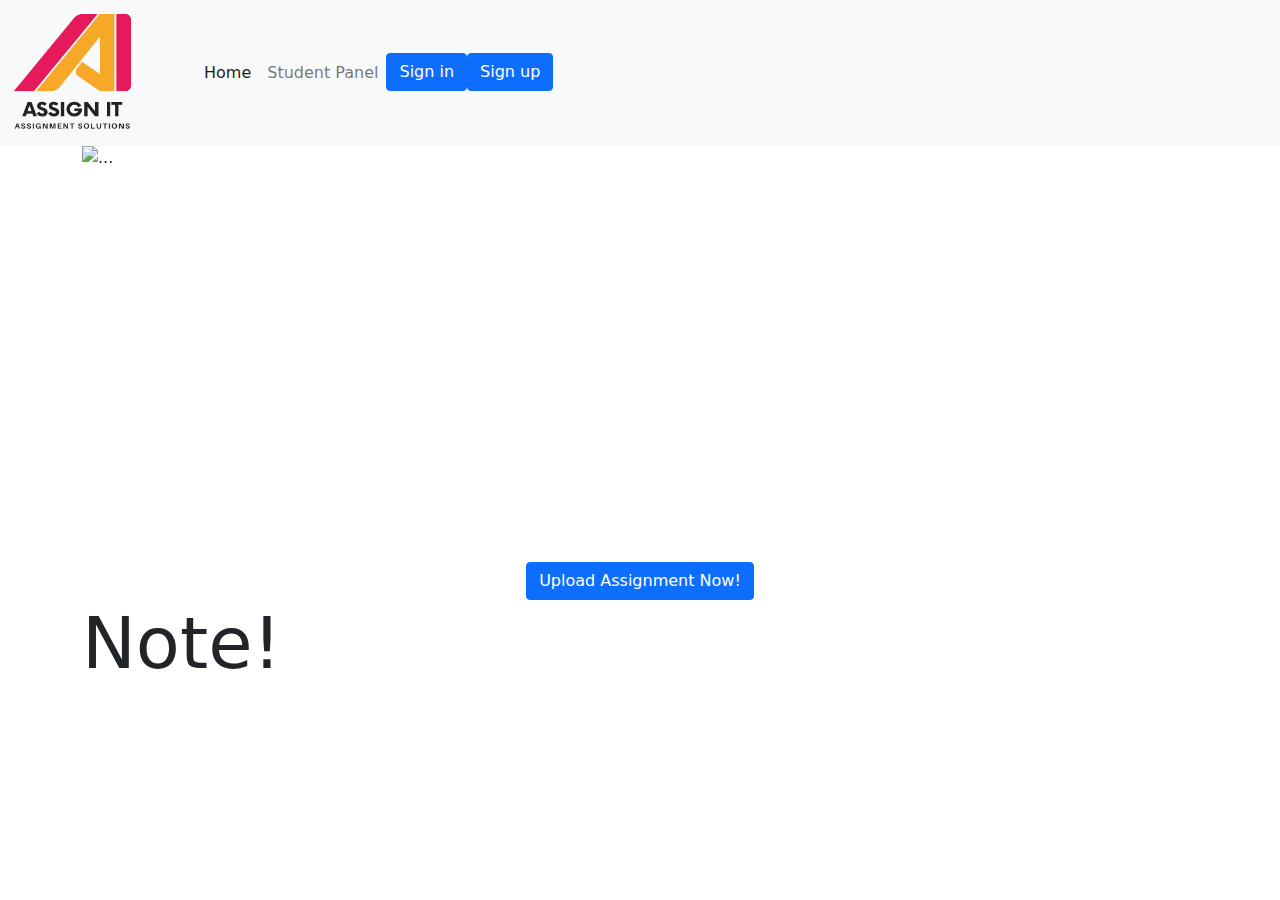
==== commit b4692cd5: "working" ====
--- a/index.html
+++ b/index.html
@@ -113,11 +113,19 @@
                 <span class="visually-hidden">Next</span>
             </button>
         </div>
+
         <div class="d-flex flex-row justify-content-center mt-3">
-        <button class="btn btn-primary ">
-            Upload Assignment Now!
-        </button>
-    </div>
+            <button class="btn btn-primary ">
+                Upload Assignment Now!
+            </button>
+        </div>
+
+        <div class="row">
+            <div class="col">
+                <span class="display-2">Note!</span>
+
+            </div>
+        </div>
     </div>
 
 </body>
